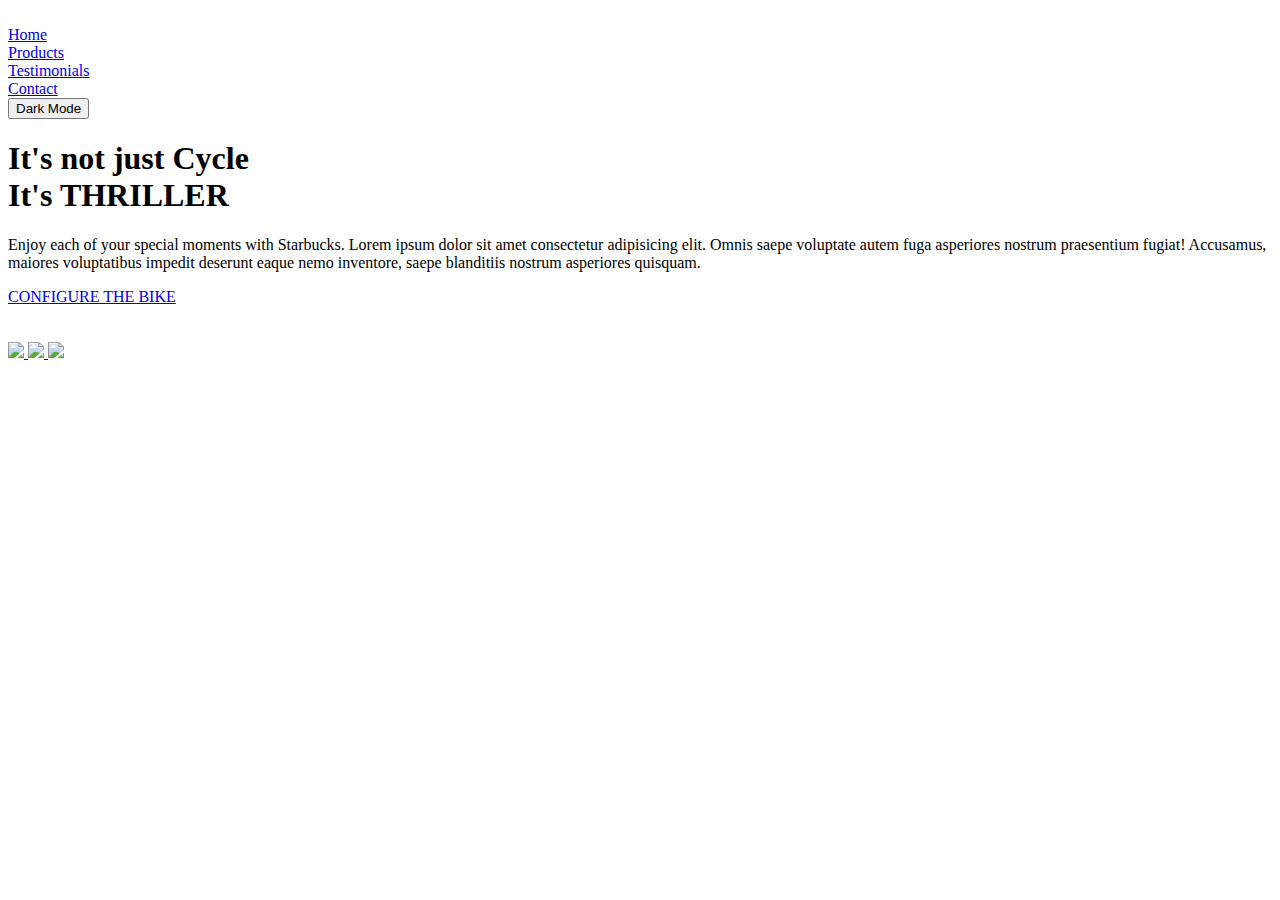
==== index.html @ 14254424 "added index.html" ====
<!DOCTYPE html>
<html lang="en" dir="ltr">
  <head>
    <meta charset="utf-8">
    <meta name="viewport" content="width=device-width, initial-scale=1">
    <link rel="preconnect" href="https://fonts.gstatic.com">
    <link href="https://fonts.googleapis.com/css2?family=Viga&display=swap" rel="stylesheet">
    <link href="https://fonts.googleapis.com/css2?family=Poppins:wght@200&display=swap" rel="stylesheet">
    <title>Starbucks Landing Page</title>
    <link rel="stylesheet" href="style.css">
    <link rel="stylesheet" href="https://cdnjs.cloudflare.com/ajax/libs/font-awesome/6.5.1/css/all.min.css" integrity="sha512-DTOQO9RWCH3ppGqcWaEA1BIZOC6xxalwEsw9c2QQeAIftl+Vegovlnee1c9QX4TctnWMn13TZye+giMm8e2LwA==" crossorigin="anonymous" referrerpolicy="no-referrer" />
  </head>
  <body>

    <header>
      
      <div class="left-side">
        <a href="#"> <img src="logo.png" alt=""> </a>
      </div>
      <div class="right-side">
        <div class="nav-link-wrapper"> <a href="index.html">Home</a> </div>
        <div class="nav-link-wrapper"> <a href="product.html">Products</a> </div>
        <div class="nav-link-wrapper"> <a href="testimonials.html">Testimonials</a> </div>
        <div class="nav-link-wrapper"> <a href="trycontact.html">Contact</a> </div>
        <div class="darkmode">
          <button class="clickme" id="btn">Dark Mode</button>
  
          <i class="fa-regular fa-moon"></i>
        </div>
      
    </header>

    <div class="container">

      <div class="left-side">
        <h1>It's not just Cycle<br>
          It's <span class = "green"> THRILLER </span>
        </h1>
        <p> Enjoy each of your special moments with Starbucks.
            Lorem ipsum dolor sit amet consectetur adipisicing elit. Omnis saepe voluptate autem fuga asperiores nostrum praesentium fugiat! Accusamus, maiores voluptatibus impedit deserunt eaque nemo inventore, saepe blanditiis nostrum asperiores quisquam.
        </p>
        <a href="wheel.html">CONFIGURE THE BIKE</a>
      </div>
      <div class="right-side">
        <img src="cycle1 (2).png" alt="" class = "starbucks">
        <div class="box">
          <a href="#"> <img class = "facebook" src="facebook.png" alt=""></a>
          <a href="#"> <img src="instagram.png" alt=""></a>
          <a href="#"> <img src="twitter.png" alt=""></a>
        </div>
      </div>
    </div>
    <div class="thumb">
      <a href = "#bottom"><img id = "bottom" src="cycle1 (1).png" onclick="imgSlider('cycle1.png');"> </a>
      <a href="#bottom"><img src="cycle6 (1).png" onclick="imgSlider('cycle6.png');"> </a>
      <a href="#bottom"><img src="cycle7 (1).png" onclick="imgSlider('cycle7.png');"> </a>
    </div>
    <script src = "script.js">
    </script>
  </body>
</html>
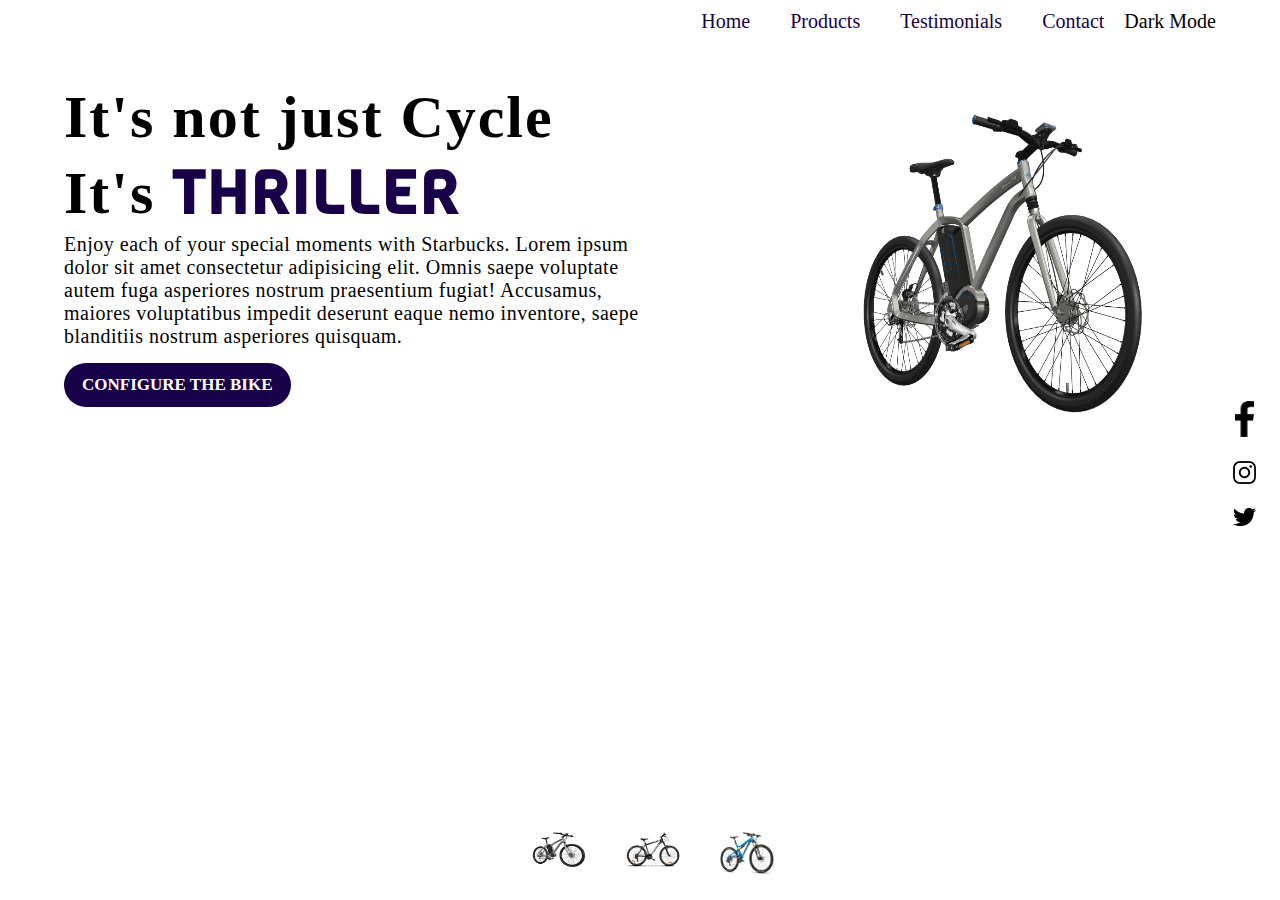
==== commit b8197278: "Update index.html" ====
--- a/index.html
+++ b/index.html
@@ -6,7 +6,7 @@
     <link rel="preconnect" href="https://fonts.gstatic.com">
     <link href="https://fonts.googleapis.com/css2?family=Viga&display=swap" rel="stylesheet">
     <link href="https://fonts.googleapis.com/css2?family=Poppins:wght@200&display=swap" rel="stylesheet">
-    <title>Starbucks Landing Page</title>
+    <title>Bicycle Landing Page</title>
     <link rel="stylesheet" href="style.css">
     <link rel="stylesheet" href="https://cdnjs.cloudflare.com/ajax/libs/font-awesome/6.5.1/css/all.min.css" integrity="sha512-DTOQO9RWCH3ppGqcWaEA1BIZOC6xxalwEsw9c2QQeAIftl+Vegovlnee1c9QX4TctnWMn13TZye+giMm8e2LwA==" crossorigin="anonymous" referrerpolicy="no-referrer" />
   </head>
@@ -58,4 +58,4 @@
     <script src = "script.js">
     </script>
   </body>
-</html>+</html>
--- a/style.css
+++ b/style.css
@@ -0,0 +1,385 @@
+*{
+    margin: 0px;
+    padding: 0px;
+    font-family: "gilroy";
+  }
+  
+  body{
+    overflow-x: hidden;
+  }
+  
+  header{
+    display: flex;
+    align-items: center;
+    justify-content: space-between;
+    width: 90%;
+    margin: 10px auto;
+  }
+  
+  header .left-side a img{
+    width: 80px;
+  }
+  
+  header .right-side{
+    display: flex;
+  }
+  
+  header .right-side .nav-link-wrapper a{
+    padding: 10px;
+    margin: 10px;
+    text-decoration: none;
+    color: #180148;
+  }
+  .clickme{
+    border: none;
+    background-color: white;
+    cursor: pointer;
+  }
+  .container{
+    max-width: 80%;
+    margin: 50px auto;
+  }
+  
+  .container .left-side{
+    text-align: center;
+  }
+  
+  .container .left-side h1{
+    font-size: 60px;
+    letter-spacing: 2px;
+  }
+  
+  .container .left-side h1 .green{
+    color: #180148;
+    font-family: 'Viga', serif;
+  }
+  
+  .container .left-side p{
+    font-size: 20px;
+    letter-spacing: 0.5px;
+  }
+  
+  .container .left-side a{
+    display: inline-block;
+    background:#180148 ;
+    padding: 12px 18px 12px 18px;
+    text-decoration: none;
+    border-radius: 25px;
+    color: white;
+    margin-top: 15px;
+    font-size: 17px;
+    font-weight: bold;
+  }
+  
+  .container .right-side{
+    text-align: center;
+    margin-top: 60px;
+  }
+  .container .right-side .starbucks{
+    height:300px;
+  }
+  .container .right-side img{
+    max-width: 50%;
+  }
+  
+  .container .right-side .box{
+    position: absolute;
+    display: grid;
+    right: 0%;
+    bottom: 0%;
+  }
+  
+  .container .right-side .box img{
+    width: 25px;
+    margin: 10px;
+  }
+  
+  .container .right-side .box img.facebook{
+    width: 18.5px;
+  }
+  
+  .thumb{
+    display: flex;
+    margin-top: -60px;
+    justify-content: center;
+  }
+  
+  .thumb a:hover{
+    margin-top: -15px;
+    transition: 0.2s;
+  }
+  
+  .thumb img{
+    width: 54px;
+    margin: 20px;
+  }
+  .right-side .starbucks:hover{
+    transform:scale(1.3);
+    transition-duration: 2s;
+  }
+  
+.dark{
+    background-color:#4e567d ;
+    color: white;
+}
+.light{
+    background-color: white;
+    color: black;
+}
+.darkmode{
+  font-size:20px;
+}
+.darkmode .clickme{
+  font-size:20px;
+
+}
+  @media (min-width: 1140px){
+    *{
+      margin: 0px;
+      padding: 0px;
+    }
+  
+    body{
+      overflow-x: hidden;
+    }
+  
+    header{
+      display: flex;
+      align-items: center;
+      justify-content: space-between;
+      width: 90%;
+      margin: 10px auto;
+    }
+  
+    header .left-side a img{
+      width: 80px;
+    }
+  
+    header .right-side{
+      display: flex;
+    }
+  
+    header .right-side .nav-link-wrapper a{
+      font-size:20px;
+      padding: 10px;
+      margin: 10px;
+      text-decoration: none;
+      color: #180148;
+    }
+  
+    .container{
+      max-width: 90%;
+      margin: 50px auto;
+      display: flex;
+    }
+  
+    .container .left-side{
+      text-align: left;
+      flex: 1;
+    }
+  
+    .container .left-side h1{
+      font-size: 60px;
+      letter-spacing: 2px;
+    }
+  
+    .container .left-side h1 .green{
+      color: #180148;
+      font-family: 'Viga', serif;
+    }
+  
+    .container .left-side p{
+      font-size: 20px;
+      letter-spacing: 0.5px;
+    }
+  
+    .container .left-side a{
+      display: inline-block;
+      background:#180148;
+      padding: 12px 18px 12px 18px;
+      text-decoration: none;
+      border-radius: 25px;
+      color: white;
+      margin-top: 15px;
+      font-size: 17px;
+      font-weight: bold;
+    }
+  
+    .container .right-side{
+      flex: 1;
+      text-align: center;
+    }
+  
+    .container .right-side img{
+      width: 330px;
+      margin-left: 150px;
+      margin-top: -30px;
+    }
+  
+    .container .right-side .box{
+      display: grid;
+      position: absolute;
+      bottom: 40%;
+      right: 1%;
+    }
+  
+    .container .right-side .box img{
+      width: 25px;
+      margin: 10px;
+    }
+  
+    .container .right-side .box img.facebook{
+      width: 18.5px;
+    }
+  
+    .thumb{
+      position: absolute;
+      bottom: 0%;
+      left: 40%;
+    }
+  
+    .thumb a:hover{
+      margin-top: -15px;
+      transition: 0.2s;
+    }
+  
+    .thumb img{
+      width: 54px;
+      margin: 20px;
+    }
+  }
+  @media only screen and (max-width: 650px){
+    header{
+      display: block;
+    }
+  
+    header .left-side a img{
+      width: 80px;
+      margin: auto;
+      display: block;
+    }
+  
+    header .right-side{
+      display: flex;
+      justify-content: center;
+      margin-top: 35px;
+    }
+  
+    header .right-side .nav-link-wrapper a{
+      padding: 10px;
+      margin: 10px;
+      text-decoration: none;
+      color: #180148;
+    }
+    .container{
+      max-width: 80%;
+      margin: 50px auto;
+    }
+  
+    .container .left-side{
+      text-align: center;
+    }
+  
+    .container .left-side h1{
+      font-size: 50px;
+      letter-spacing: 2px;
+    }
+  
+    .container .left-side h1 .green{
+      color: #180148;
+      font-family: 'Viga', serif;
+    }
+  
+    .container .left-side p{
+      font-size: 18px;
+      letter-spacing: 0.5px;
+    }
+  
+    .container .left-side a{
+      display: inline-block;
+      background: #180148;
+      padding: 12px 18px 12px 18px;
+      text-decoration: none;
+      border-radius: 25px;
+      color: white;
+      margin-top: 15px;
+      font-size: 16.2px;
+      font-weight: bold;
+    }
+  }
+
+  
+  @media only screen and (max-width: 404px){
+    header{
+      display: block;
+    }
+  
+    header .left-side a img{
+      width: 80px;
+      margin: auto;
+      display: block;
+    }
+    .left-side{
+        font-size: 5vw;
+    }
+  
+    header .right-side{
+      display: flex;
+      justify-content: center;
+      margin-top: 35px;
+    }
+  
+    header .right-side .nav-link-wrapper a{
+      padding: 5px;
+      margin: 5px;
+      text-decoration: none;
+      color: #180148;
+    }
+    .container .right-side img{
+      width: 330px;
+      margin-top: -30px;
+    }
+    .container .right-side img{
+      max-width: 50%;
+    }
+  
+    .container .right-side .box{
+      display: none;
+      position: absolute;
+      bottom: 250px;
+      right: 25px;
+    }
+  
+    .container .right-side .box img{
+      width: 25px;
+      margin: 10px;
+    }
+  
+    .container .right-side .box img.facebook{
+      width: 18.5px;
+    }
+  
+    .thumb{
+      display: flex;
+      margin-top: -30px;
+      justify-content: center;
+    }
+  
+    .thumb a:hover{
+      margin-top: -15px;
+      transition: 0.2s;
+    }
+  
+    .thumb img{
+      width: 45px;
+      margin: 20px;
+    }
+  }
+  .btn-dark{
+    background-color:#4e567d;
+    color: #180148;
+}
+.btn-light{
+    background-color: white;
+    color: black;
+}